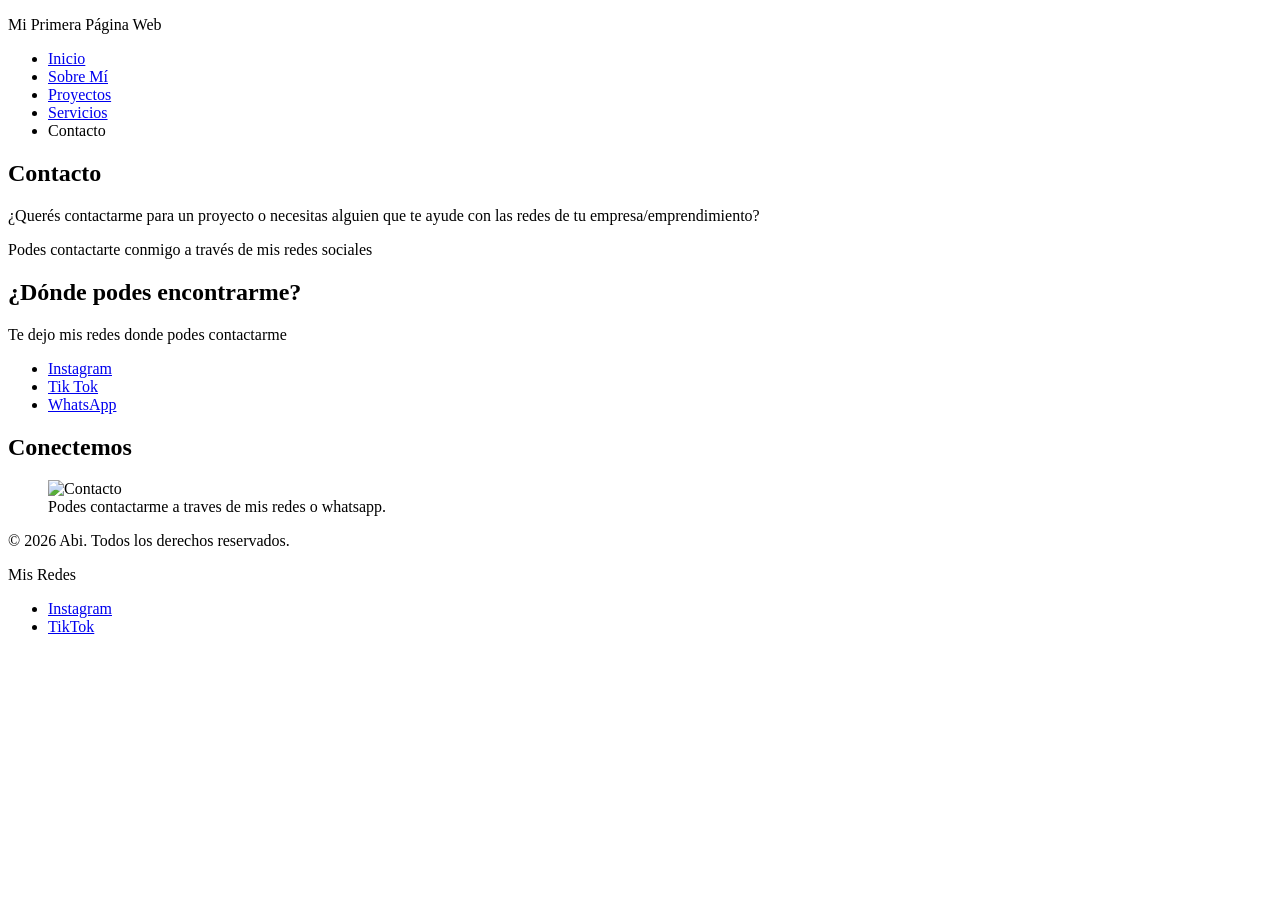
==== pages/contacto.html @ f11c70c0 "Rename contacto.html to pages/contacto.html" ====
<!DOCTYPE html>
<html lang="es">
<head>
    <meta charset="UTF-8">
    <meta name="viewport" content="width=, initial-scale=1.0">
    <title>Contacto - Mi primera página web</title>
</head>
<body>
    <header>
        <p>Mi Primera Página Web</p>
        <nav>
            <ul>
                <li><a href="../index.html">Inicio</a></li>
                <li><a href="sobre-mi.html">Sobre Mí</a></li>
                <li><a href="proyectos.html">Proyectos</a></li>
                <li><a href="servicios.html">Servicios</a></li>
                <li><a href="contacto.html"></a>Contacto</li>
            </ul>
        </nav>
    </header>
    <main>
        <section>
            <h1>Contacto</h1>
            <p>¿Querés contactarme para un proyecto o necesitas alguien que te ayude con las redes de tu empresa/emprendimiento?</p>
            <p>Podes contactarte conmigo a través de mis redes sociales</p>
        </section>
        <section>
            <h2>¿Dónde podes encontrarme?</h2>
            <p>Te dejo mis redes donde podes contactarme</p>
            <ul>
                <li><a href="https://instagram.com/">Instagram</a></li>
                <li><a href="https://tiktok.com/">Tik Tok</a></li>
                <li><a href="https://web.whatsapp.com/">WhatsApp</a></li>
            </ul>
        </section>
        <section>
            <h2>Conectemos</h2>
            <figure>
                <img src="../pages/contacto.png.png" alt="Contacto">
                <figcaption>Podes contactarme a traves de mis redes o whatsapp.</figcaption>
            </figure>
        </section>
    </main>
    <footer>
         <p>© 2026 Abi. Todos los derechos reservados.</p>
        <p>Mis Redes</p>
        <ul>
            <li><a href="https://instagram.com/">Instagram</a></li>
            <li><a href="https://Tiktok.com/">TikTok</a></li>
        </ul>
    </footer>
</body>
</html>
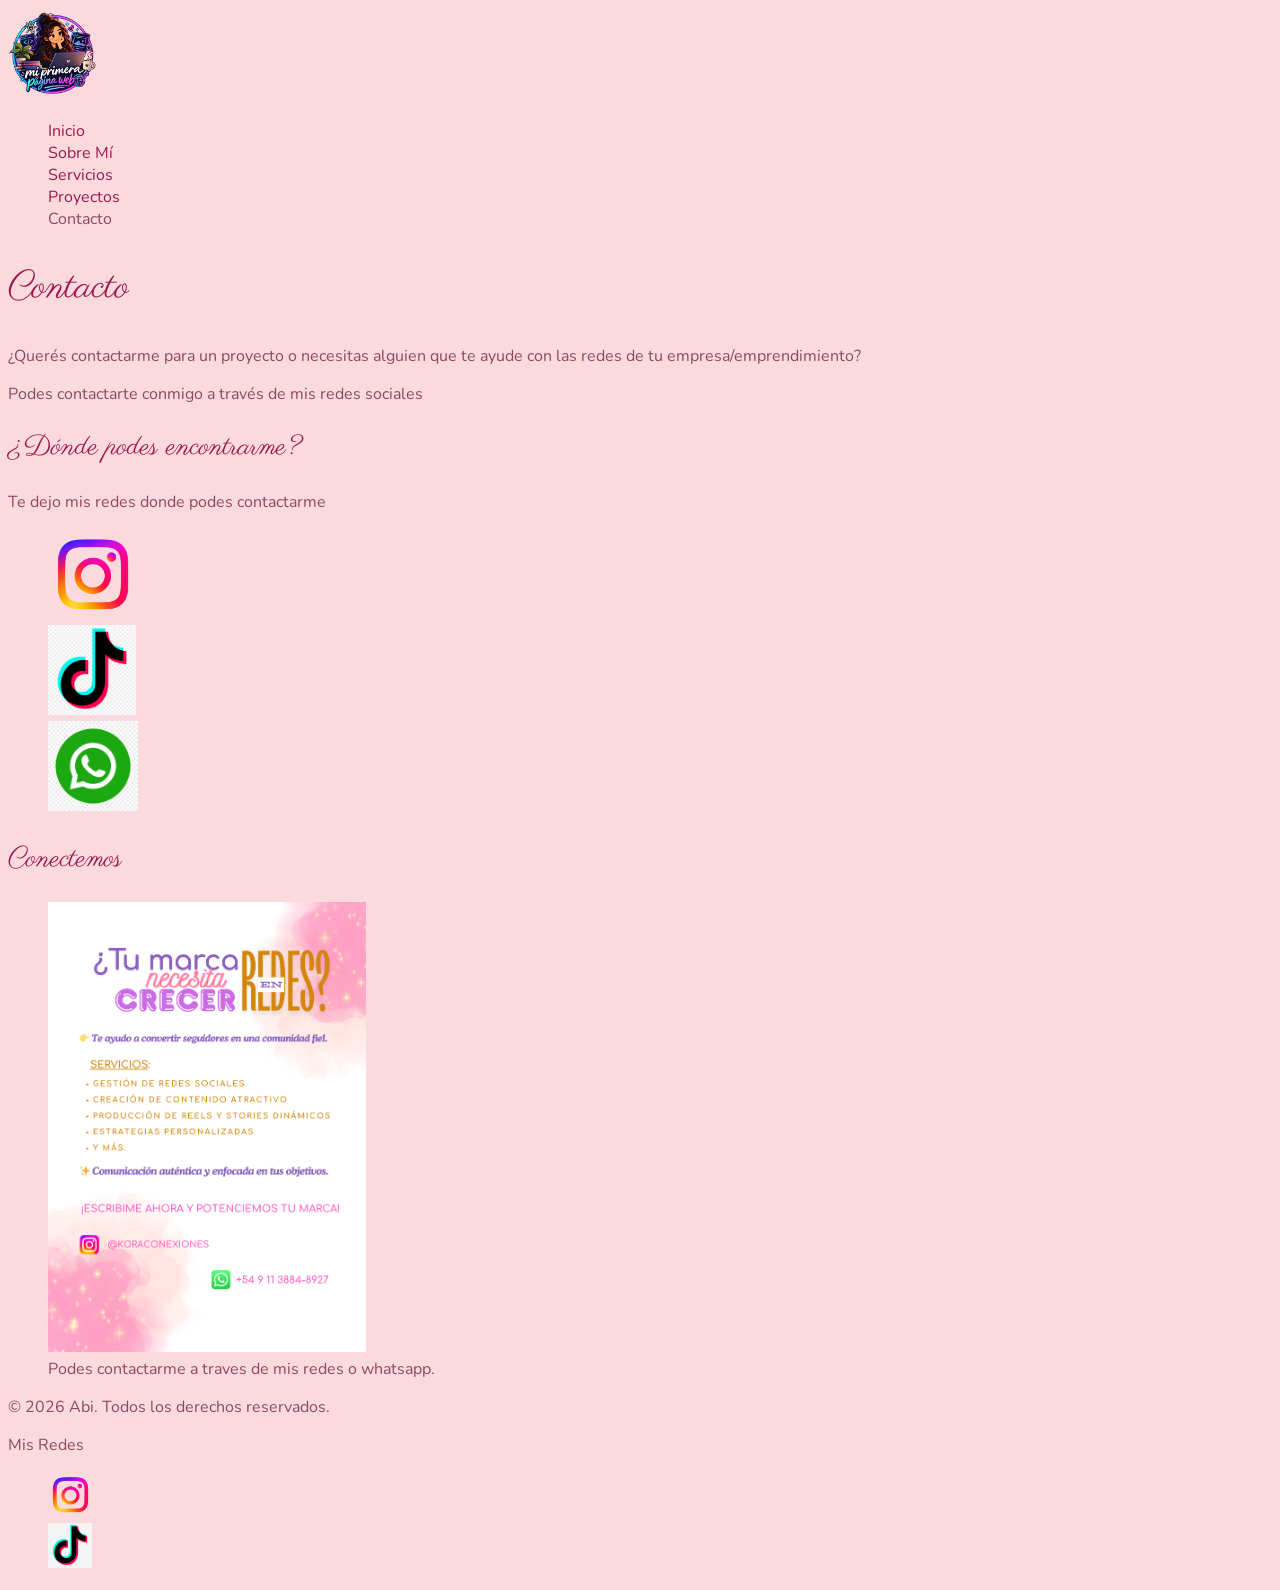
==== commit c7a865e8: "Agrega estilos CSS y organiza las imágenes del sitio" ====
--- a/pages/contacto.html
+++ b/pages/contacto.html
@@ -1,53 +1,70 @@
 <!DOCTYPE html>
 <html lang="es">
+
 <head>
     <meta charset="UTF-8">
-    <meta name="viewport" content="width=, initial-scale=1.0">
+    <meta name="viewport" content="width=device-width, initial-scale=1.0">
     <title>Contacto - Mi primera página web</title>
+    <link rel="stylesheet" href="../style/style.css">
 </head>
-<body>
+
+<body class="page">
     <header>
-        <p>Mi Primera Página Web</p>
+        <a href="#">
+            <img src="../assets/Mi 1ra pagina/logo.png" alt="logo pagina" class="logo">
+        </a>
         <nav>
-            <ul>
-                <li><a href="../index.html">Inicio</a></li>
-                <li><a href="sobre-mi.html">Sobre Mí</a></li>
-                <li><a href="proyectos.html">Proyectos</a></li>
-                <li><a href="servicios.html">Servicios</a></li>
-                <li><a href="contacto.html"></a>Contacto</li>
+            <ul class="list">
+                <li><a href="../index.html" class="link">Inicio</a></li>
+                <li><a href="sobre-mi.html" class="link">Sobre Mí</a></li>
+                <li><a href="servicios.html" class="link">Servicios</a></li>
+                <li><a href="proyectos.html" class="link">Proyectos</a></li>
+                <li>Contacto</li>
             </ul>
         </nav>
     </header>
     <main>
         <section>
-            <h1>Contacto</h1>
-            <p>¿Querés contactarme para un proyecto o necesitas alguien que te ayude con las redes de tu empresa/emprendimiento?</p>
+            <h1 class="title">Contacto</h1>
+            <p>¿Querés contactarme para un proyecto o necesitas alguien que te ayude con las redes de tu
+                empresa/emprendimiento?</p>
             <p>Podes contactarte conmigo a través de mis redes sociales</p>
         </section>
+        <article>
+            <h2 class="subtitle">¿Dónde podes encontrarme?</h2>
+            <p>Te dejo mis redes donde podes contactarme</p>
+            <ul class="list">
+                <li><a href="https://instagram.com/" target="_blank" class="link">
+                        <img src="../assets/logos-rrss/instagram.png" alt="logo instagram" class="logo">
+                    </a></li>
+                <li><a href="https://tiktok.com/" target="_blank" class="link">
+                        <img src="../assets/logos-rrss/tiktok.png" alt="logo tiktok" class="logo">
+                    </a></li>
+                <li><a href="https://web.whatsapp.com/" target="_blank" class="link">
+                        <img src="../assets/logos-rrss/wpp.jpg" alt="logo whatsapp" class="logo">
+                    </a></li>
+            </ul>
+        </article>
         <section>
-            <h2>¿Dónde podes encontrarme?</h2>
-            <p>Te dejo mis redes donde podes contactarme</p>
-            <ul>
-                <li><a href="https://instagram.com/">Instagram</a></li>
-                <li><a href="https://tiktok.com/">Tik Tok</a></li>
-                <li><a href="https://web.whatsapp.com/">WhatsApp</a></li>
-            </ul>
-        </section>
-        <section>
-            <h2>Conectemos</h2>
+            <h2 class="subtitle">Conectemos</h2>
             <figure>
-                <img src="../pages/contacto.png.png" alt="Contacto">
+                <img src="../assets/Mi 1ra pagina/contacto.png" alt="Contacto" class="imagen">
                 <figcaption>Podes contactarme a traves de mis redes o whatsapp.</figcaption>
             </figure>
         </section>
     </main>
     <footer>
-         <p>© 2026 Abi. Todos los derechos reservados.</p>
+        <p>© 2026 Abi. Todos los derechos reservados.</p>
         <p>Mis Redes</p>
-        <ul>
-            <li><a href="https://instagram.com/">Instagram</a></li>
-            <li><a href="https://Tiktok.com/">TikTok</a></li>
+        <ul class="list">
+            <li><a href="https://instagram.com/" target="_blank" class="link">
+                    <img src="../assets/logos-rrss/instagram.png" alt="logo instagram" class="rrss">
+                </a></li>
+            <li><a href="https://Tiktok.com/" target="_blank" class="link">
+                    <img src="../assets/logos-rrss/tiktok.png" alt="logo tiktok" class="rrss">
+                </a></li>
         </ul>
     </footer>
 </body>
-</html>
+
+</html>
--- a/style/style.css
+++ b/style/style.css
@@ -0,0 +1,65 @@
+@import url('https://fonts.googleapis.com/css2?family=Nunito:ital,wght@0,200..1000;1,200..1000&family=Parisienne&display=swap');
+
+/* Paleta de colores */
+
+:root {
+    --primary-color: #9D174D;
+    --text-color: #8C4966;
+    --background-color: #FADADD;
+    --secondary-color: #A83265;
+}
+
+/* Estilos generales */
+
+.page {
+    background-color: var(--background-color);
+    font-family: 'Nunito', sans-serif;
+    font-size: 16px;
+    font-weight: 400;
+    color: var(--text-color);
+}
+
+/* Títulos */
+
+.title {
+    font-family: 'Parisienne', sans-serif;
+    font-size: 38px;
+    font-weight: 400;
+    color: var(--primary-color);
+}
+
+.subtitle {
+    font-family: 'Parisienne', sans-serif;
+    font-size: 28px;
+    font-weight: 400;
+    color: var(--primary-color);
+}
+
+/* Links */
+.link {
+    color: var(--primary-color);
+    text-decoration: none;
+}
+
+/* Listas */
+
+.list {
+    list-style: none;
+}
+
+/* Imagenes */
+
+.logo {
+    height: 10vh;
+    width: auto;
+}
+
+.rrss {
+    height: 5vh;
+    width: auto;
+}
+
+.imagen {
+    height: 50vh;
+    width: auto;
+}
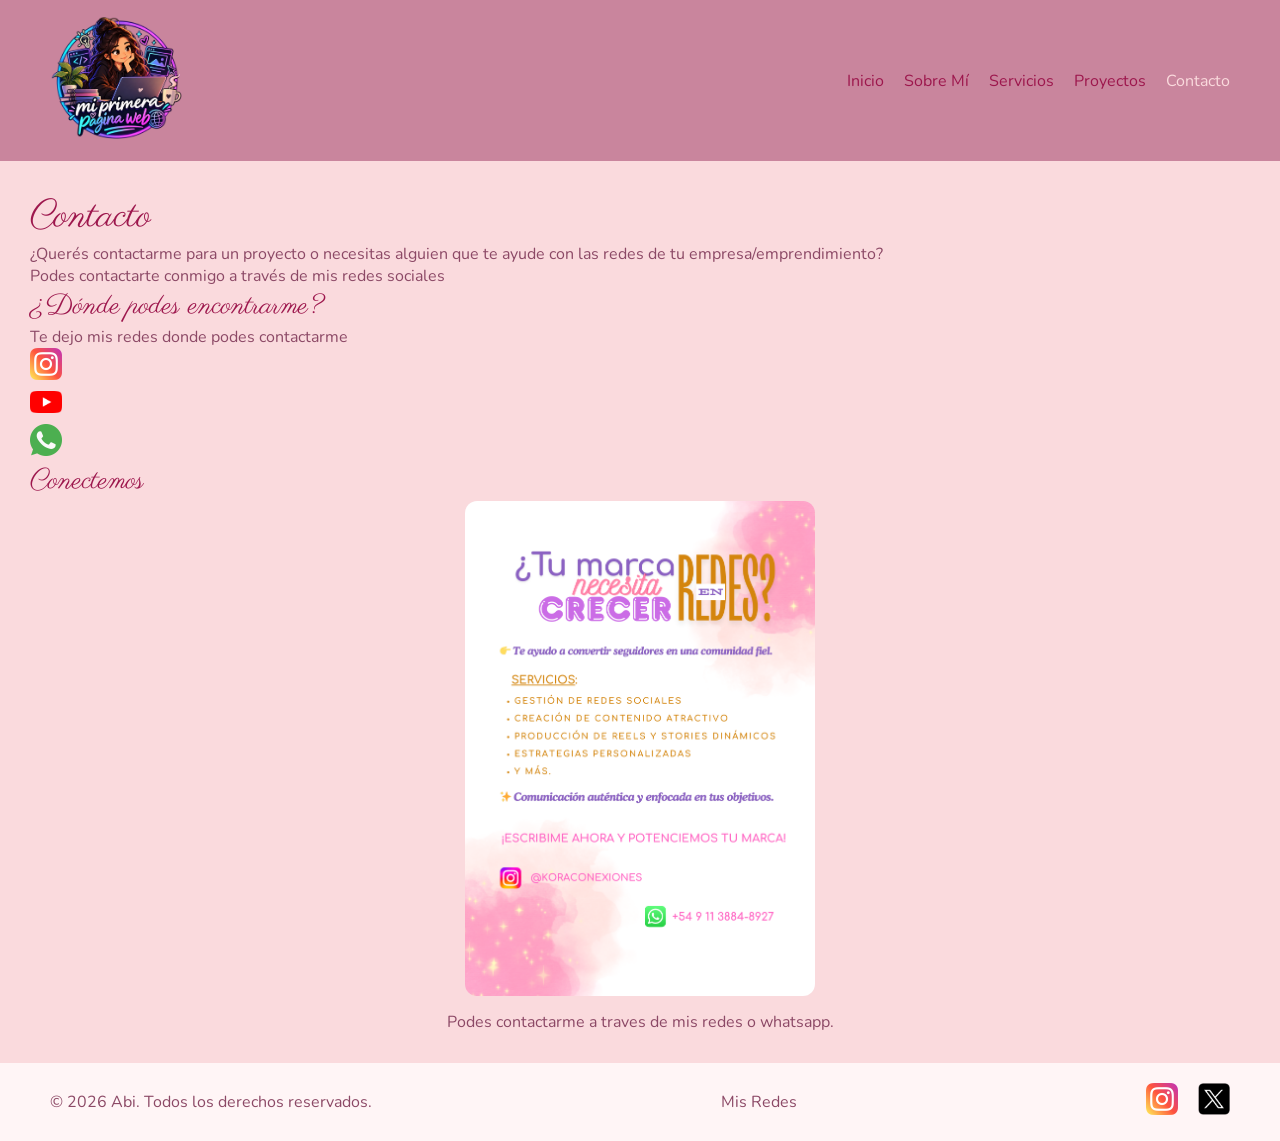
==== commit 31f6884a: "Add files via upload" ====
--- a/pages/contacto.html
+++ b/pages/contacto.html
@@ -5,15 +5,15 @@
     <meta charset="UTF-8">
     <meta name="viewport" content="width=device-width, initial-scale=1.0">
     <title>Contacto - Mi primera página web</title>
-    <link rel="stylesheet" href="../style/style.css">
+    <link rel="stylesheet" href="../styles/styles.css">
 </head>
 
-<body class="page">
+<body class="page contacto">
     <header>
         <a href="#">
             <img src="../assets/Mi 1ra pagina/logo.png" alt="logo pagina" class="logo">
         </a>
-        <nav>
+        <nav class="navbar">
             <ul class="list">
                 <li><a href="../index.html" class="link">Inicio</a></li>
                 <li><a href="sobre-mi.html" class="link">Sobre Mí</a></li>
@@ -24,6 +24,7 @@
         </nav>
     </header>
     <main>
+        <div class="contacto info">
         <section>
             <h1 class="title">Contacto</h1>
             <p>¿Querés contactarme para un proyecto o necesitas alguien que te ayude con las redes de tu
@@ -35,13 +36,13 @@
             <p>Te dejo mis redes donde podes contactarme</p>
             <ul class="list">
                 <li><a href="https://instagram.com/" target="_blank" class="link">
-                        <img src="../assets/logos-rrss/instagram.png" alt="logo instagram" class="logo">
+                        <img src="../assets/logos/instagram.png" alt="logo instagram" class="rrss">
                     </a></li>
-                <li><a href="https://tiktok.com/" target="_blank" class="link">
-                        <img src="../assets/logos-rrss/tiktok.png" alt="logo tiktok" class="logo">
+                <li><a href="https://youtube.com/" target="_blank" class="link">
+                        <img src="../assets/logos/yt.png" alt="logo youtube" class="rrss">
                     </a></li>
                 <li><a href="https://web.whatsapp.com/" target="_blank" class="link">
-                        <img src="../assets/logos-rrss/wpp.jpg" alt="logo whatsapp" class="logo">
+                        <img src="../assets/logos/whatsapp.png" alt="logo whatsapp" class="rrss">
                     </a></li>
             </ul>
         </article>
@@ -52,16 +53,17 @@
                 <figcaption>Podes contactarme a traves de mis redes o whatsapp.</figcaption>
             </figure>
         </section>
+        </div>
     </main>
     <footer>
         <p>© 2026 Abi. Todos los derechos reservados.</p>
         <p>Mis Redes</p>
         <ul class="list">
             <li><a href="https://instagram.com/" target="_blank" class="link">
-                    <img src="../assets/logos-rrss/instagram.png" alt="logo instagram" class="rrss">
+                    <img src="../assets/logos/instagram.png" alt="logo instagram" class="rrss">
                 </a></li>
-            <li><a href="https://Tiktok.com/" target="_blank" class="link">
-                    <img src="../assets/logos-rrss/tiktok.png" alt="logo tiktok" class="rrss">
+            <li><a href="https://x.com/" target="_blank" class="link">
+                    <img src="../assets/logos/x.png" alt="logo x" class="rrss">
                 </a></li>
         </ul>
     </footer>
--- a/styles/styles.css
+++ b/styles/styles.css
@@ -0,0 +1,225 @@
+@import url('https://fonts.googleapis.com/css2?family=Nunito:ital,wght@0,200..1000;1,200..1000&family=Parisienne&display=swap');
+
+/* Paleta de colores */
+
+:root {
+    --primary-color: #9D174D;
+    --text-color: #8C4966;
+    --background-color: #FADADD;
+    --secondary-color: #A83265;
+}
+
+*{
+    margin: 0;
+    padding: 0;
+    box-sizing: border-box;
+}
+
+
+/* Estilos generales */
+
+.page {
+    background-color: var(--background-color);
+    font-family: 'Nunito', sans-serif;
+    font-size: 16px;
+    font-weight: 400;
+    color: var(--text-color);
+}
+
+/* Títulos */
+
+.title {
+    font-family: 'Parisienne', sans-serif;
+    font-size: 38px;
+    font-weight: 400;
+    color: var(--primary-color);
+}
+
+.subtitle {
+    font-family: 'Parisienne', sans-serif;
+    font-size: 28px;
+    font-weight: 400;
+    color: var(--primary-color);
+}
+
+/* Links */
+.link {
+    color: var(--primary-color);
+    text-decoration: none;
+}
+
+/* Listas */
+
+.list {
+    list-style: none;
+}
+
+/* Imagenes */
+
+.logo {
+    height: 15vh;
+    width: auto;
+}
+
+.rrss {
+    width: 32px;
+    height: 32px;
+    object-fit: contain;
+}
+
+.imagen {
+    height: 50vh;
+    width: auto;
+}
+
+/* Navbar */
+
+header {
+    background-color: #C9859D;
+    padding: 10px 50px;
+    display: flex;
+    flex-direction: row;
+    justify-content: space-between;
+    align-items: center;
+}
+
+.navbar {
+    display: flex;
+    align-items: center;
+}
+
+.navbar ul {
+    color: var(--background-color);
+    display: flex;
+    flex-direction: row;
+    gap: 20px;
+}
+
+/* Contenedor principal */
+
+main {
+    display: flex;
+    flex-direction: column;
+    gap: 30px;
+    padding: 30px;
+}
+
+/* Secciones de contenido */
+
+main > section,
+main > article {
+    display: flex;
+    flex-direction: column;
+    gap: 15px;
+    padding: 20px;
+}
+
+.imagen {
+    display: block;
+    max-width: 100%;
+    height: auto;
+    border-radius: 12px;
+}
+
+/* Imágenes y descripción */
+
+figure {
+    display: flex;
+    flex-direction: column;
+    align-items: center;
+    gap: 15px;
+}
+
+figcaption {
+    text-align: center;
+}
+
+/* Footer */
+
+footer {
+    display: flex;
+    flex-direction: row;
+    justify-content: space-between;
+    align-items: center;
+    gap: 20px;
+    padding: 20px 50px;
+    background-color: #fff5f6;
+}
+
+footer ul {
+    display: flex;
+    flex-direction: row;
+    align-items: center;
+    gap: 20px;
+}
+
+/* Pantallas pequeñas */
+
+@media (max-width: 600px) {
+    header {
+        flex-direction: column;
+        gap: 20px;
+    }
+
+    nav .list {
+        flex-wrap: wrap;
+        justify-content: center;
+        gap: 12px;
+    }
+
+    main > section,
+    main > article {
+        min-width: 0;
+        padding: 20px;
+    }
+
+    footer {
+        flex-direction: column;
+        text-align: center;
+    }
+}
+
+/* Ajuste Contacto */
+
+.contacto main {
+    align-items: stretch;
+}
+
+.contacto-info {
+    display: flex;
+    flex-direction: column;
+    gap: 24px;
+    flex: 1 1 400px;
+    min-width: 0;
+}
+
+.contacto-info > section,
+.contacto-info > article {
+    display: flex;
+    flex-direction: column;
+    gap: 16px;
+    padding: 24px;
+    background-color: #fff5f6;
+    border-radius: 12px;
+}
+
+.contacto-info .list {
+    flex-direction: row;
+    flex-wrap: wrap;
+}
+
+.contacto-info .rrss {
+    display: block;
+}
+
+.contacto main > section {
+    flex: 1 1 300px;
+    min-width: 0;
+}
+
+.contacto .imagen {
+    width: 100%;
+    max-width: 350px;
+    height: auto;
+    align-self: center;
+}
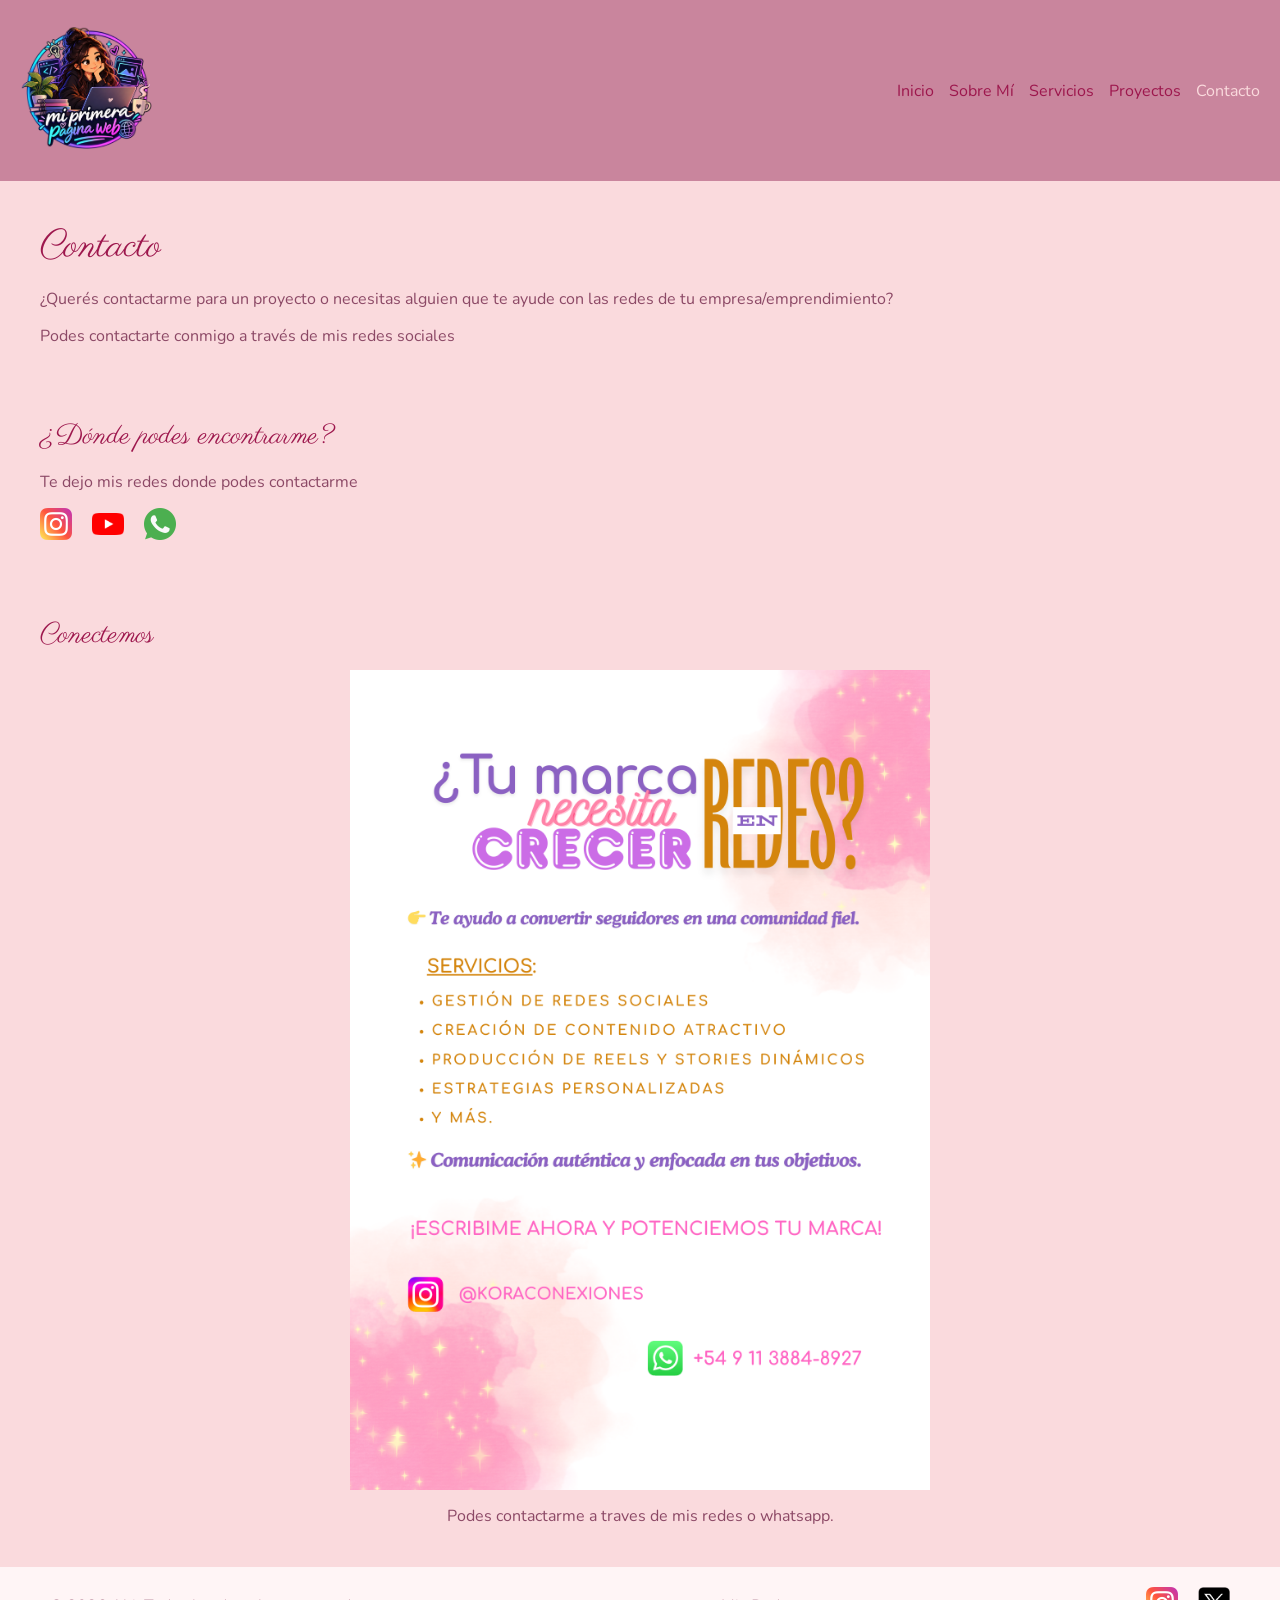
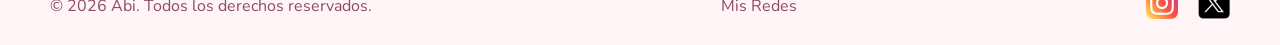
==== commit 06385f28: "Add files via upload" ====
--- a/pages/contacto.html
+++ b/pages/contacto.html
@@ -24,7 +24,6 @@
         </nav>
     </header>
     <main>
-        <div class="contacto info">
         <section>
             <h1 class="title">Contacto</h1>
             <p>¿Querés contactarme para un proyecto o necesitas alguien que te ayude con las redes de tu
@@ -34,7 +33,7 @@
         <article>
             <h2 class="subtitle">¿Dónde podes encontrarme?</h2>
             <p>Te dejo mis redes donde podes contactarme</p>
-            <ul class="list">
+            <ul class="list redes-contacto">
                 <li><a href="https://instagram.com/" target="_blank" class="link">
                         <img src="../assets/logos/instagram.png" alt="logo instagram" class="rrss">
                     </a></li>
@@ -53,7 +52,6 @@
                 <figcaption>Podes contactarme a traves de mis redes o whatsapp.</figcaption>
             </figure>
         </section>
-        </div>
     </main>
     <footer>
         <p>© 2026 Abi. Todos los derechos reservados.</p>
@@ -68,5 +66,4 @@
         </ul>
     </footer>
 </body>
-
 </html>
--- a/styles/styles.css
+++ b/styles/styles.css
@@ -1,4 +1,12 @@
 @import url('https://fonts.googleapis.com/css2?family=Nunito:ital,wght@0,200..1000;1,200..1000&family=Parisienne&display=swap');
+
+/* Reset global */
+
+*{
+    margin: 0;
+    padding: 0;
+    box-sizing: border-box;
+}
 
 /* Paleta de colores */
 
@@ -8,13 +16,6 @@
     --background-color: #FADADD;
     --secondary-color: #A83265;
 }
-
-*{
-    margin: 0;
-    padding: 0;
-    box-sizing: border-box;
-}
-
 
 /* Estilos generales */
 
@@ -68,19 +69,21 @@
 }
 
 .imagen {
-    height: 50vh;
-    width: auto;
+    width: 100%;
+    max-width: 580px;
+    height: auto;
 }
 
 /* Navbar */
 
 header {
     background-color: #C9859D;
-    padding: 10px 50px;
+    padding: 20px;
     display: flex;
     flex-direction: row;
     justify-content: space-between;
     align-items: center;
+    gap: 20px;
 }
 
 .navbar {
@@ -92,7 +95,9 @@
     color: var(--background-color);
     display: flex;
     flex-direction: row;
-    gap: 20px;
+    flex-wrap: wrap;
+    justify-content: center;
+    gap: 15px;
 }
 
 /* Contenedor principal */
@@ -101,7 +106,69 @@
     display: flex;
     flex-direction: column;
     gap: 30px;
-    padding: 30px;
+    padding: 20px;
+}
+
+/* CSS Grid - Página de inicio */
+
+.main-grid {
+    display: grid;
+    grid-template-columns: 1fr;
+    grid-template-areas: 
+        "presentacion"
+        "sobre-pagina"
+        "aprendizaje"
+        "gatitos"
+        "experiencia";
+    gap: 30px;
+}
+
+.presentacion {
+    grid-area: presentacion;
+}
+
+.sobre-pagina {
+    grid-area: sobre-pagina;
+}
+
+.aprendizaje {
+    grid-area: aprendizaje;
+}
+
+.gatitos {
+    grid-area: gatitos;
+}
+
+.experiencia {
+    grid-area: experiencia;
+}
+
+/* CSS Grid - Sobre Mí */
+
+.sobre-mi-grid {
+    display: grid;
+    grid-template-columns: 1fr;
+    grid-template-areas: "biografia"
+        "sobre-mi"
+        "intereses"
+        "supervisores";
+    gap: 30px;
+}
+
+.biografia {
+    grid-area: biografia;
+}
+
+.sobre-mi {
+    grid-area: sobre-mi;
+}
+
+.intereses {
+    grid-area: intereses;
+}
+
+.supervisores {
+    grid-area: supervisores;
 }
 
 /* Secciones de contenido */
@@ -114,13 +181,6 @@
     padding: 20px;
 }
 
-.imagen {
-    display: block;
-    max-width: 100%;
-    height: auto;
-    border-radius: 12px;
-}
-
 /* Imágenes y descripción */
 
 figure {
@@ -134,15 +194,23 @@
     text-align: center;
 }
 
+/* Redes de contacto */
+
+.redes-contacto {
+    display: flex;
+    flex-direction: row;
+    gap: 20px;
+}
+
 /* Footer */
 
 footer {
     display: flex;
-    flex-direction: row;
-    justify-content: space-between;
-    align-items: center;
-    gap: 20px;
-    padding: 20px 50px;
+    flex-direction: column;
+    justify-content: center;
+    align-items: center;
+    gap: 20px;
+    padding: 20px;
     background-color: #fff5f6;
 }
 
@@ -153,73 +221,45 @@
     gap: 20px;
 }
 
-/* Pantallas pequeñas */
+/* Media Query - Celulares */
 
 @media (max-width: 600px) {
     header {
-        flex-direction: column;
-        gap: 20px;
-    }
-
-    nav .list {
         flex-wrap: wrap;
         justify-content: center;
-        gap: 12px;
-    }
-
-    main > section,
-    main > article {
-        min-width: 0;
-        padding: 20px;
-    }
-
-    footer {
-        flex-direction: column;
-        text-align: center;
-    }
-}
-
-/* Ajuste Contacto */
-
-.contacto main {
-    align-items: stretch;
-}
-
-.contacto-info {
-    display: flex;
-    flex-direction: column;
-    gap: 24px;
-    flex: 1 1 400px;
-    min-width: 0;
-}
-
-.contacto-info > section,
-.contacto-info > article {
-    display: flex;
-    flex-direction: column;
-    gap: 16px;
-    padding: 24px;
-    background-color: #fff5f6;
-    border-radius: 12px;
-}
-
-.contacto-info .list {
-    flex-direction: row;
-    flex-wrap: wrap;
-}
-
-.contacto-info .rrss {
-    display: block;
-}
-
-.contacto main > section {
-    flex: 1 1 300px;
-    min-width: 0;
-}
-
-.contacto .imagen {
-    width: 100%;
-    max-width: 350px;
-    height: auto;
-    align-self: center;
-}+    }
+
+    .navbar ul {
+        gap: 10px;
+    }
+
+    .logo {
+        height: 100px;
+    }
+}
+
+/* Media Query - Computadoras */
+
+@media (min-width: 1024px) {
+    .main-grid {
+        grid-template-columns: 1fr 1fr;
+        grid-template-areas: 
+        "presentacion presentacion"
+        "sobre-pagina aprendizaje"
+        "gatitos experiencia";
+    }
+}
+
+.sobre-mi-grid {
+    grid-template-columns: 1fr 1fr;
+    grid-template-areas:  
+        "biografia biografia"
+        "sobre-mi intereses"
+        "supervisores supervisores";
+}
+
+footer {
+    flex-direction: row;
+    justify-content: space-between;
+    padding: 20px 50px;
+}
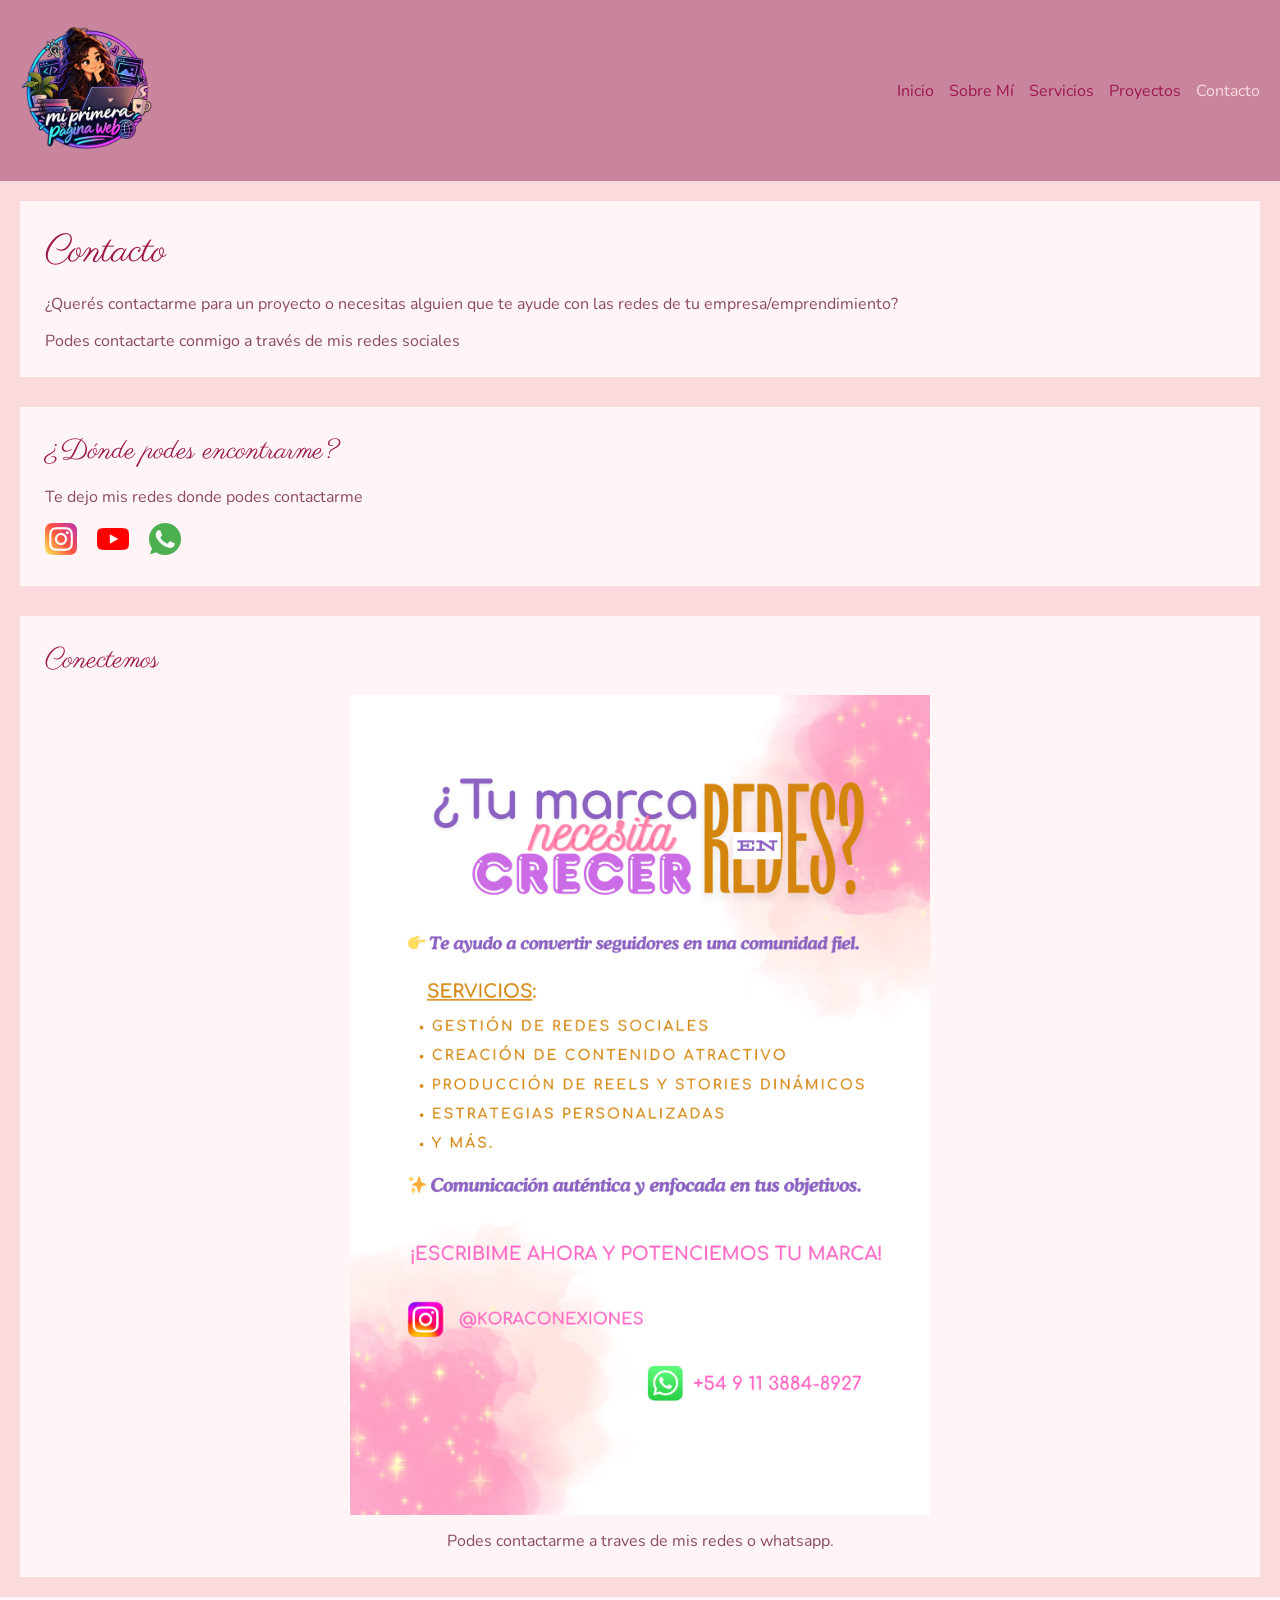
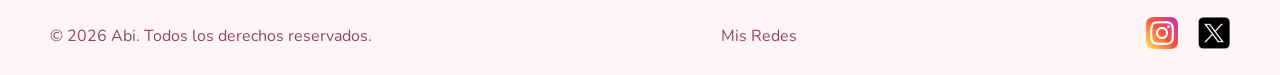
==== commit 7b549e0a: "Add files via upload" ====
--- a/pages/contacto.html
+++ b/pages/contacto.html
@@ -23,7 +23,7 @@
             </ul>
         </nav>
     </header>
-    <main>
+    <main class="contacto-contenido">
         <section>
             <h1 class="title">Contacto</h1>
             <p>¿Querés contactarme para un proyecto o necesitas alguien que te ayude con las redes de tu
--- a/styles/styles.css
+++ b/styles/styles.css
@@ -58,7 +58,7 @@
 /* Imagenes */
 
 .logo {
-    height: 15vh;
+    height: 100px;
     width: auto;
 }
 
@@ -81,7 +81,8 @@
     padding: 20px;
     display: flex;
     flex-direction: row;
-    justify-content: space-between;
+    flex-wrap: wrap;
+    justify-content: center;
     align-items: center;
     gap: 20px;
 }
@@ -97,7 +98,7 @@
     flex-direction: row;
     flex-wrap: wrap;
     justify-content: center;
-    gap: 15px;
+    gap: 10px;
 }
 
 /* Contenedor principal */
@@ -199,6 +200,7 @@
 .redes-contacto {
     display: flex;
     flex-direction: row;
+    flex-wrap: wrap;
     gap: 20px;
 }
 
@@ -221,45 +223,74 @@
     gap: 20px;
 }
 
-/* Media Query - Celulares */
-
-@media (max-width: 600px) {
+/* Media Query - Computadoras */
+
+@media (min-width: 1024px) {
+
+/* Navbar */
+
     header {
-        flex-wrap: wrap;
-        justify-content: center;
+        flex-wrap: nowrap;
+        justify-content: space-between;
     }
 
     .navbar ul {
-        gap: 10px;
+        gap: 15px;
     }
 
     .logo {
-        height: 100px;
-    }
-}
-
-/* Media Query - Computadoras */
-
-@media (min-width: 1024px) {
+        height: 15vh;
+    }
+
+/* CSS Grid - Página de inicio */
+
     .main-grid {
         grid-template-columns: 1fr 1fr;
-        grid-template-areas: 
-        "presentacion presentacion"
-        "sobre-pagina aprendizaje"
-        "gatitos experiencia";
-    }
-}
-
-.sobre-mi-grid {
-    grid-template-columns: 1fr 1fr;
-    grid-template-areas:  
-        "biografia biografia"
-        "sobre-mi intereses"
-        "supervisores supervisores";
-}
-
-footer {
-    flex-direction: row;
-    justify-content: space-between;
-    padding: 20px 50px;
-}
+        grid-template-areas:
+            "presentacion presentacion"
+            "sobre-pagina aprendizaje"
+            "gatitos experiencia";
+    }
+
+/* CSS Grid - Sobre mí */
+
+    .sobre-mi-grid {
+        grid-template-columns: 1fr 1fr;
+        grid-template-areas:
+            "biografia biografia"
+            "sobre-mi intereses"
+            "supervisores supervisores";
+    }
+
+/* Footer */
+
+    footer {
+        flex-direction: row;
+        justify-content: space-between;
+        padding: 20px 50px;
+    }
+}
+
+/* Página de Servicios */
+
+.servicios > section,
+.servicios > article {
+    background-color: #fff5f6;
+    padding: 25px;
+}
+
+/* Página de Proyectos */
+
+.proyectos > section,
+.proyectos > article {
+    background-color: #fff5f6;
+    padding: 25px;
+}
+
+/* Página de Contacto */
+
+.contacto-contenido > section,
+.contacto-contenido > article {
+    background-color: #fff5f6;
+    padding: 25px;
+}
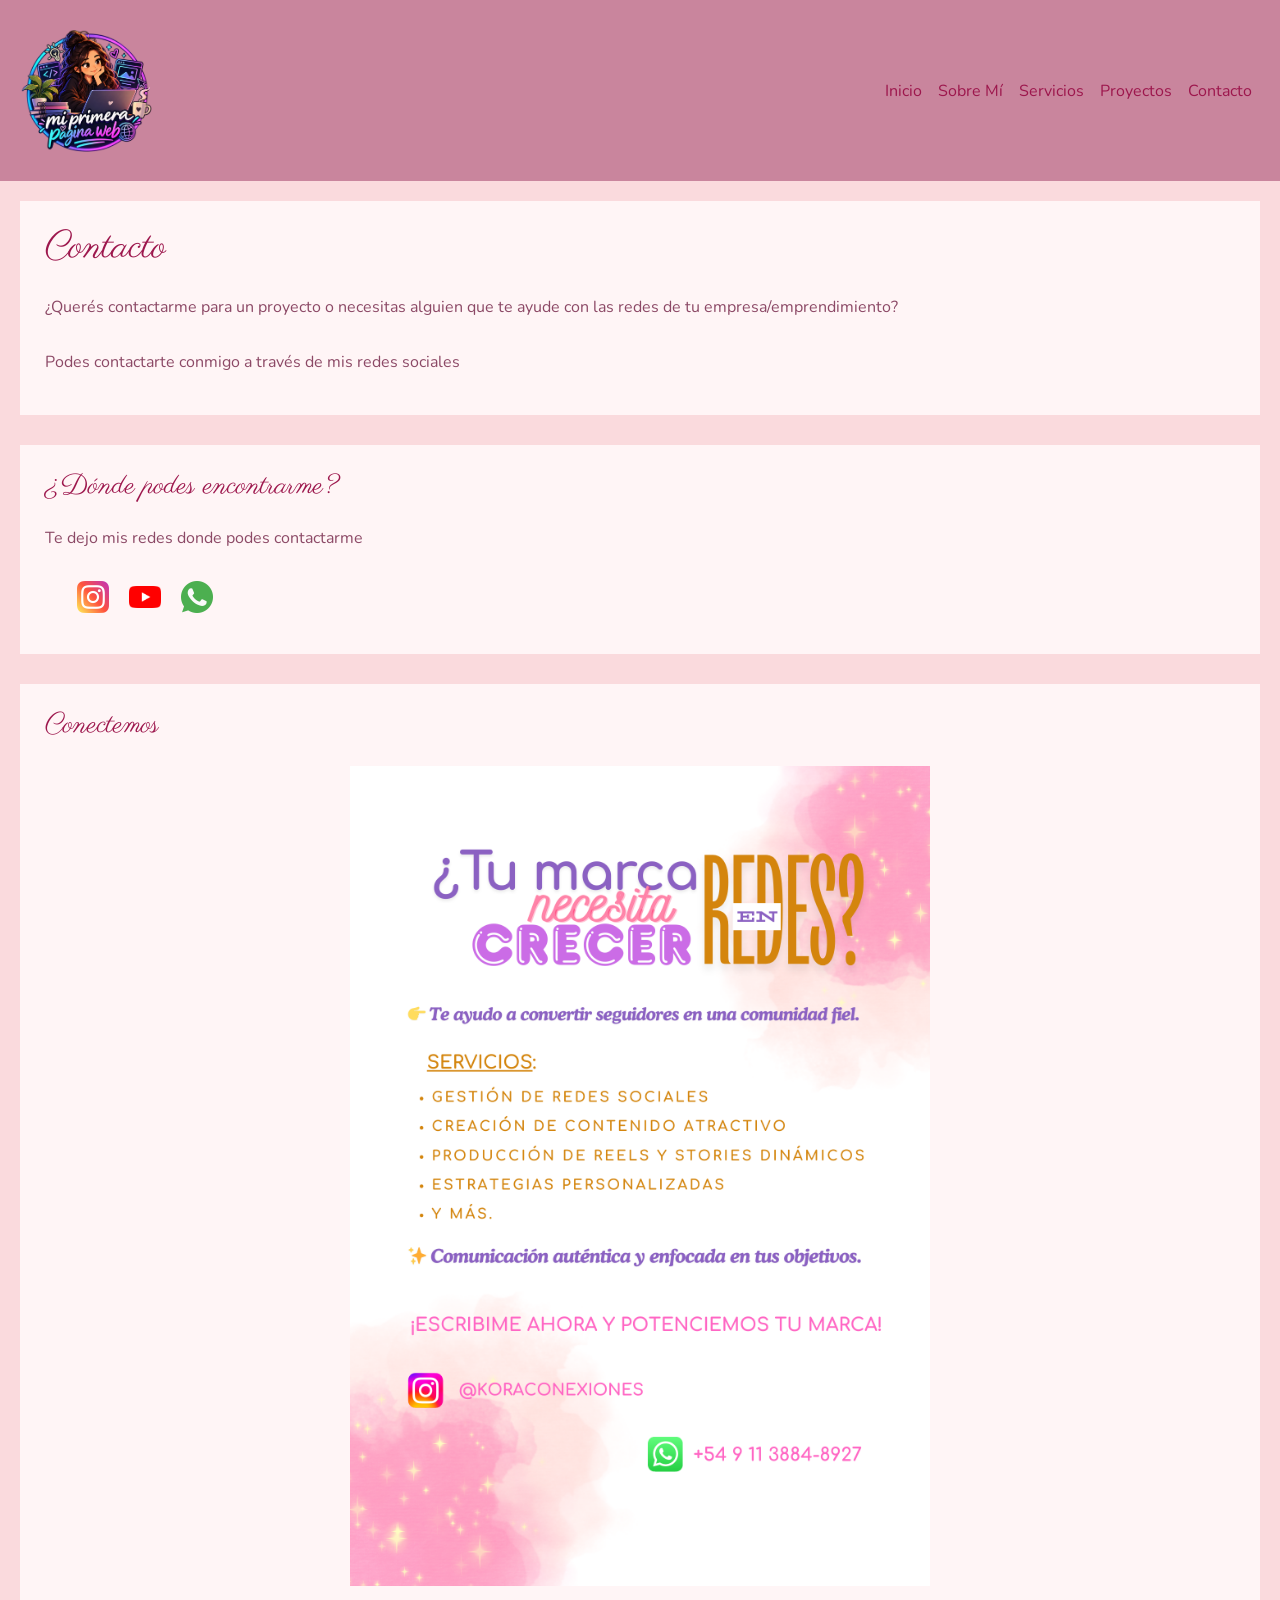
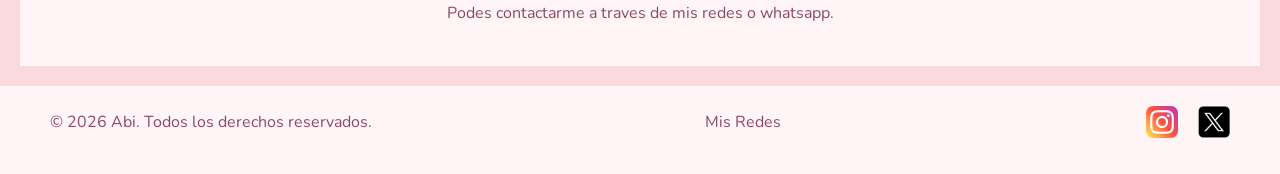
==== commit 91811e1a: "Trabajo 5 - Integración de Bootstrap y estados interactivos" ====
--- a/pages/contacto.html
+++ b/pages/contacto.html
@@ -5,24 +5,45 @@
     <meta charset="UTF-8">
     <meta name="viewport" content="width=device-width, initial-scale=1.0">
     <title>Contacto - Mi primera página web</title>
+    <link href="https://cdn.jsdelivr.net/npm/bootstrap@5.3.3/dist/css/bootstrap.min.css" rel="stylesheet">
     <link rel="stylesheet" href="../styles/styles.css">
 </head>
 
 <body class="page contacto">
-    <header>
-        <a href="#">
+    <header class="header">
+    <nav class="navbar navbar-expand-lg">
+        <a href="../index.html" class="navbar-brand">
             <img src="../assets/Mi 1ra pagina/logo.png" alt="logo pagina" class="logo">
         </a>
-        <nav class="navbar">
-            <ul class="list">
-                <li><a href="../index.html" class="link">Inicio</a></li>
-                <li><a href="sobre-mi.html" class="link">Sobre Mí</a></li>
-                <li><a href="servicios.html" class="link">Servicios</a></li>
-                <li><a href="proyectos.html" class="link">Proyectos</a></li>
-                <li>Contacto</li>
+        <button class="navbar-toggler" type="button"
+            data-bs-toggle="collapse"
+            data-bs-target="#menuNavbar"
+            aria-controls="menuNavbar"
+            aria-expanded="false"
+            aria-label="Abrir menú">
+            <span class="navbar-toggler-icon"></span>
+        </button>
+        <div class="collapse navbar-collapse" id="menuNavbar">
+            <ul class="navbar-nav ms-auto">
+                <li class="nav-item">
+                    <a href="../index.html" class="nav-link">Inicio</a>
+                </li>
+                <li class="nav-item">
+                    <a href="sobre-mi.html" class="nav-link">Sobre Mí</a>
+                </li>
+                <li class="nav-item">
+                    <a href="servicios.html" class="nav-link">Servicios</a>
+                </li>
+                <li class="nav-item">
+                    <a href="proyectos.html" class="nav-link">Proyectos</a>
+                </li>
+                <li class="nav-item">
+                    <a href="contacto.html" class="nav-link">Contacto</a>
+                </li>
             </ul>
-        </nav>
-    </header>
+        </div>
+    </nav>
+</header>
     <main class="contacto-contenido">
         <section>
             <h1 class="title">Contacto</h1>
@@ -65,5 +86,6 @@
                 </a></li>
         </ul>
     </footer>
+    <script src="https://cdn.jsdelivr.net/npm/bootstrap@5.3.3/dist/js/bootstrap.bundle.min.js"></script>
 </body>
 </html>
--- a/styles/styles.css
+++ b/styles/styles.css
@@ -47,6 +47,20 @@
 .link {
     color: var(--primary-color);
     text-decoration: none;
+    transition: color 0.3s, background-color 0.3s;
+}
+
+.link:hover {
+    color: var(--secondary-color);
+}
+
+.link:focus {
+    outline: 2px solid var(--primary-color);
+}
+
+.link:active {
+    color: var(--background-color);
+    background-color: var(--primary-color);
 }
 
 /* Listas */
@@ -66,6 +80,15 @@
     width: 32px;
     height: 32px;
     object-fit: contain;
+    transition: opacity 0.3s;
+}
+
+.rrss:hover {
+    opacity: 0.7;
+}
+
+.rrss:active {
+    opacity: 0.5;
 }
 
 .imagen {
@@ -78,27 +101,40 @@
 
 header {
     background-color: #C9859D;
-    padding: 20px;
-    display: flex;
-    flex-direction: row;
-    flex-wrap: wrap;
-    justify-content: center;
-    align-items: center;
-    gap: 20px;
+    padding: 10px 20px;
 }
 
 .navbar {
-    display: flex;
-    align-items: center;
-}
-
-.navbar ul {
+    width: 100%;
+}
+
+.navbar .nav-link {
+    color: var(--primary-color);
+    border-radius: 8px;
+    transition: color 0.3s, background-color 0.3s;
+}
+
+.navbar .nav-link:hover {
     color: var(--background-color);
-    display: flex;
-    flex-direction: row;
-    flex-wrap: wrap;
-    justify-content: center;
-    gap: 10px;
+}
+
+.navbar .nav-link:focus {
+    color: var(--primary-color);
+    background-color: var(--background-color);
+    outline: 2px solid var(--primary-color);
+}
+
+.navbar .nav-link:active {
+    background-color: var(--primary-color);
+    color: var(--background-color);
+}
+
+.navbar-toggler:focus {
+    box-shadow: 0 0 0 2px var(--primary-color);
+}
+
+.navbar-toggler:active {
+    background-color: var(--secondary-color);
 }
 
 /* Contenedor principal */
@@ -204,6 +240,59 @@
     gap: 20px;
 }
 
+/* Carousel Gatitos */
+
+#carouselGatitos {
+    width: 100%;
+    max-width: 580px;
+}
+
+.carousel-item img {
+    width: 100%;
+    height: auto;
+    display: block;
+}
+
+#carouselGatitos .carousel-indicators button {
+    background-color: var(--primary-color);
+    width: 10px;
+    height: 10px;
+    border: none;
+    border-radius: 50%;
+    transition: background-color 0.3s, opacity 0.3s;
+}
+
+#carouselGatitos .carousel-indicators button:hover {
+    opacity: 1;
+}
+
+#carouselGatitos .carousel-indicators button:focus {
+    outline: 2px solid var(--primary-color);
+    outline-offset: 3px;
+}
+
+#carouselGatitos .carousel-indicators button:active {
+    background-color: var(--background-color);
+}
+
+.carousel-control-prev, .carousel-control-next {
+    opacity: 0.7;
+    transition: opacity 0.3s;
+}
+
+.carousel-control-prev:hover, .carousel-control-next:hover {
+    opacity: 1;
+}
+
+.carousel-control-prev:focus, .carousel-control-next:focus {
+    opacity: 1;
+    outline: 2px solid var(--primary-color);
+}
+
+.carousel-control-prev:active, .carousel-control-next:active {
+    opacity: 0.5;
+}
+
 /* Footer */
 
 footer {
@@ -228,15 +317,6 @@
 @media (min-width: 1024px) {
 
 /* Navbar */
-
-    header {
-        flex-wrap: nowrap;
-        justify-content: space-between;
-    }
-
-    .navbar ul {
-        gap: 15px;
-    }
 
     .logo {
         height: 15vh;
@@ -287,6 +367,56 @@
     padding: 25px;
 }
 
+/* Card de Proyectos */
+
+.proyectos .card {
+    width: 100%;
+    max-width: 580px;
+    margin: 0 auto;
+    background-color: var(--background-color);
+    border: 1px solid var(--primary-color);
+    color: var(--text-color);
+    transition: border-color 0.3s;
+}
+
+.proyectos .card:hover {
+    border-color: var(--secondary-color);
+}
+
+.proyectos .card:focus-within {
+    border-color: var(--secondary-color);
+}
+
+.proyectos .card-title {
+    font-family: 'Parisienne', sans-serif;
+    font-size: 28px;
+    font-weight: 400;
+    color: var(--primary-color);
+}
+
+.proyectos .btn-primary {
+    background-color: var(--primary-color);
+    color: var(--background-color);
+    border: 1px solid var(--primary-color);
+    border-radius: 8px;
+    transition: color 0.3s, background-color 0.3s;
+}
+
+.proyectos .btn-primary:hover {
+    background-color: var(--background-color);
+    color: var(--primary-color);
+}
+
+.proyectos .btn-primary:focus {
+    outline: 2px solid var(--primary-color);
+    outline-offset: 3px;
+}
+
+.proyectos .btn-primary:active {
+    background-color: var(--secondary-color);
+    color: var(--background-color);
+}
+
 /* Página de Contacto */
 
 .contacto-contenido > section,
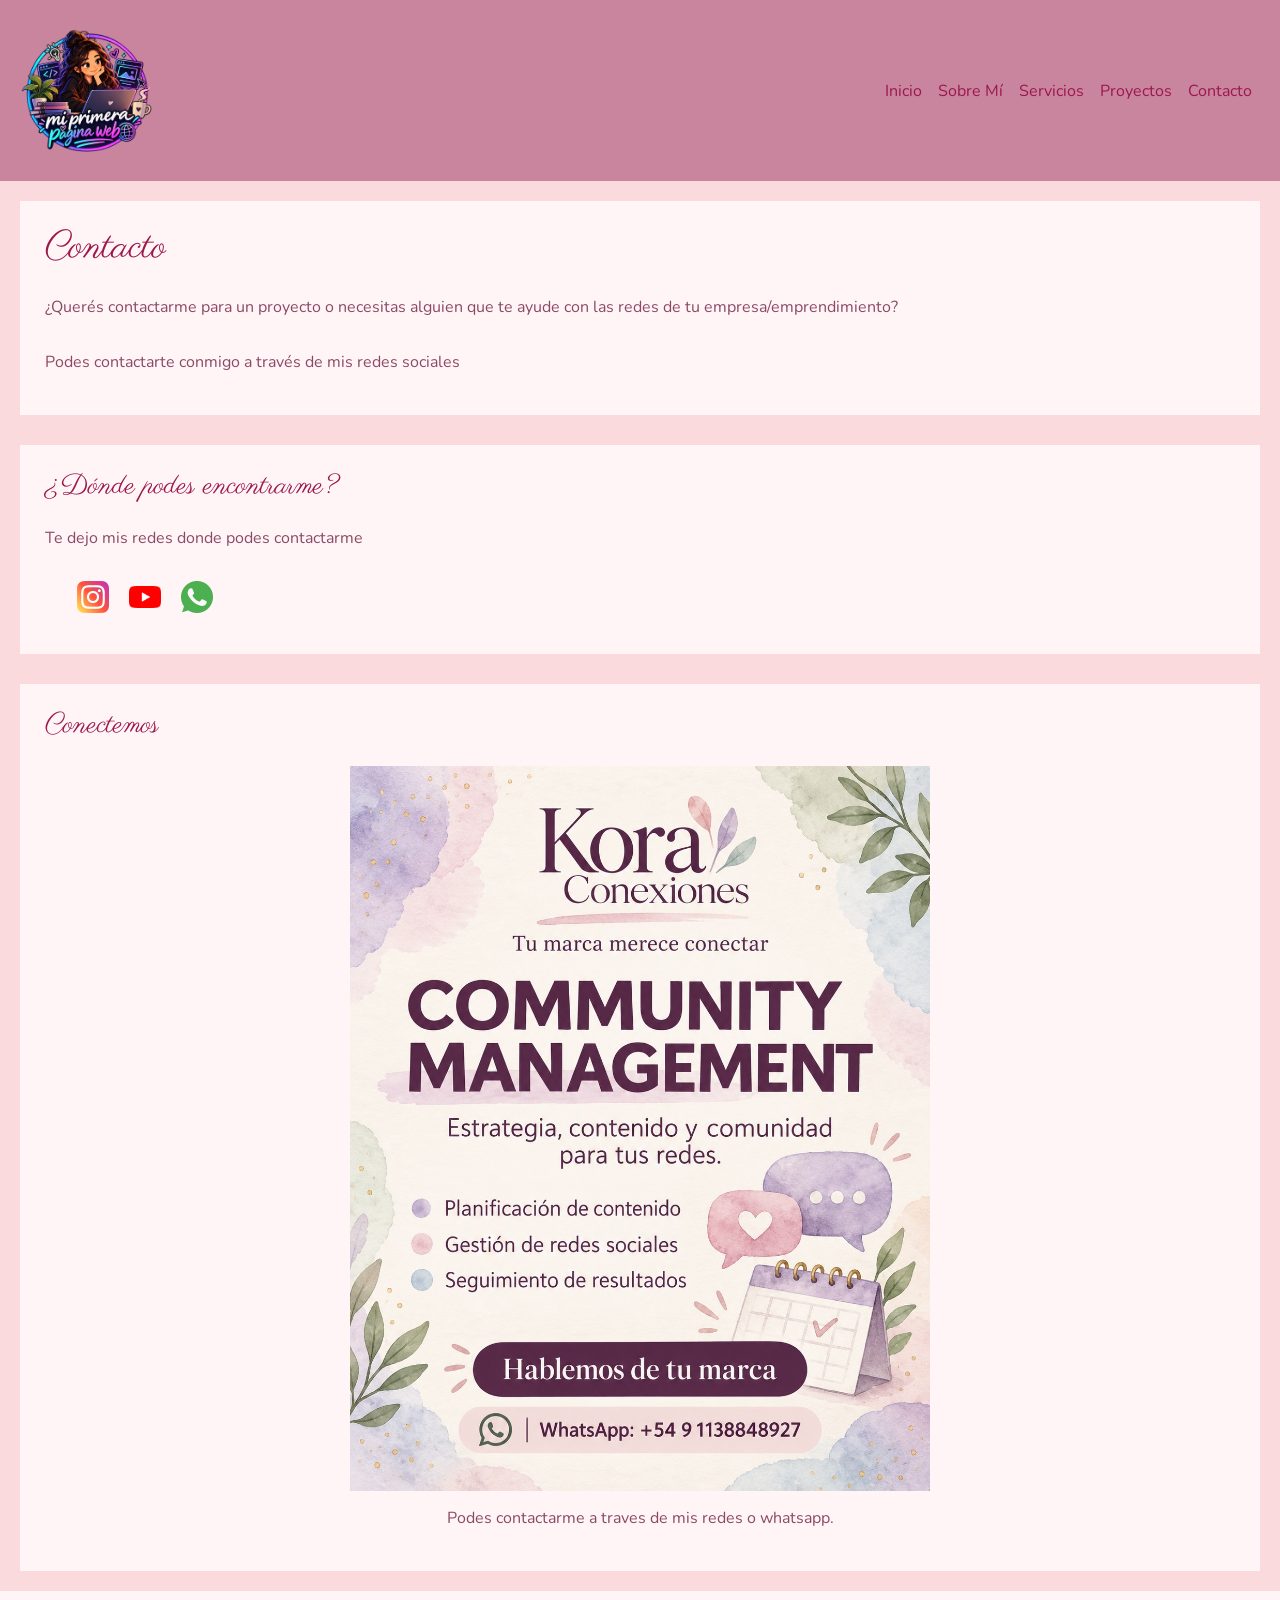
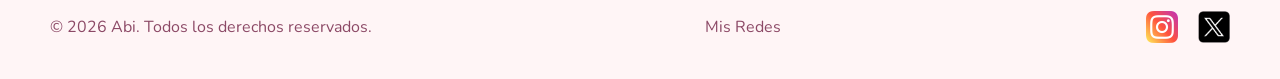
==== commit a2949e9d: "fix: remove duplicate assets and correct image paths" ====
--- a/pages/contacto.html
+++ b/pages/contacto.html
@@ -13,7 +13,7 @@
     <header class="header">
     <nav class="navbar navbar-expand-lg">
         <a href="../index.html" class="navbar-brand">
-            <img src="../assets/Mi 1ra pagina/logo.png" alt="logo pagina" class="logo">
+            <img src="../assets/mi 1ra pagina/logo.png" alt="logo pagina" class="logo">
         </a>
         <button class="navbar-toggler" type="button"
             data-bs-toggle="collapse"
@@ -69,7 +69,7 @@
         <section>
             <h2 class="subtitle">Conectemos</h2>
             <figure>
-                <img src="../assets/Mi 1ra pagina/contacto.png" alt="Contacto" class="imagen">
+                <img src="../assets/mi 1ra pagina/contacto.png" alt="Contacto" class="imagen">
                 <figcaption>Podes contactarme a traves de mis redes o whatsapp.</figcaption>
             </figure>
         </section>
